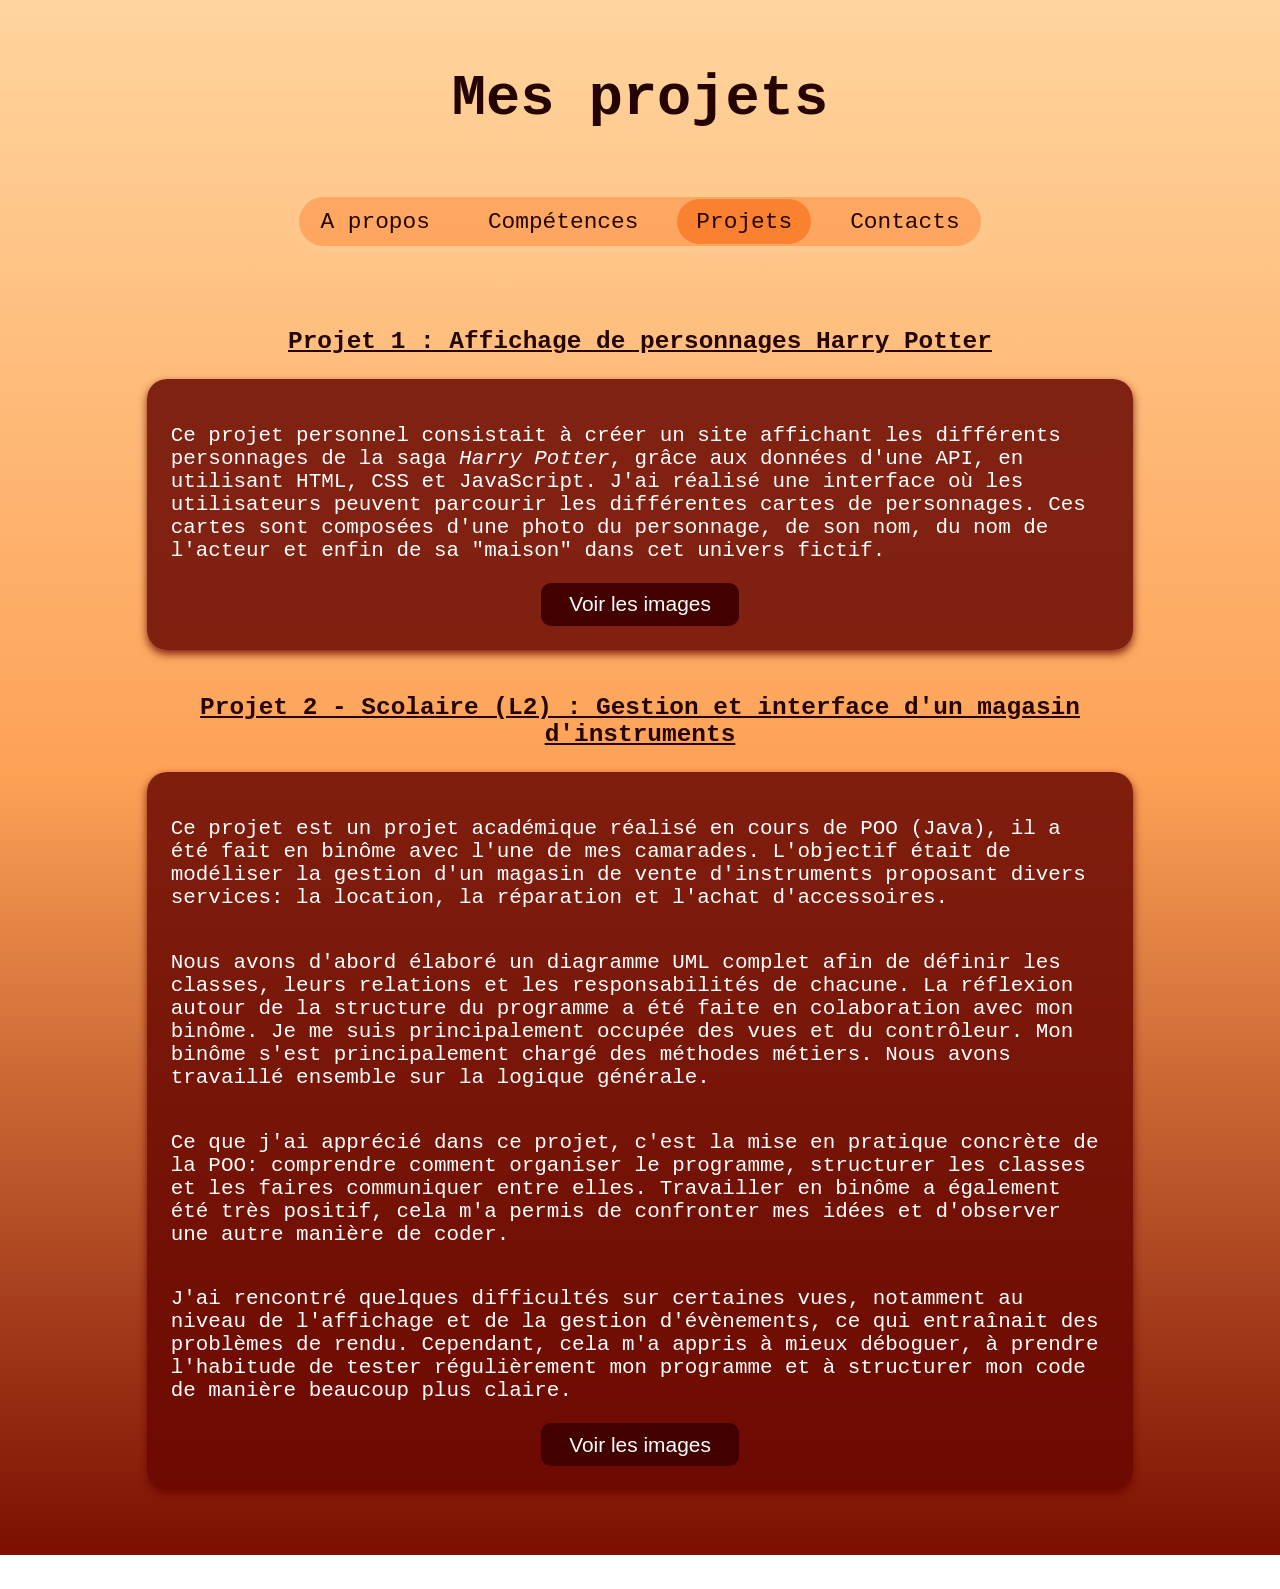
==== projets.html @ 8086b325 "Initial commit - portfolio" ====
<!DOCTYPE html>
    <html lang="fr">
    <head>
        <meta charset="UTF-8">
        <meta name="viewport" content="width=device-width, initial-scale=1.0">
        <link rel="stylesheet" href="style.css">
        <script src="main.js" defer></script>
        <title> Mes Projets</title>
    </head>


    <body class="page-projets">

        <div class = "animations-projets">
            <span class="leaf"></span>
            <span class="leaf"></span>
            <span class="leaf"></span>
            <span class="leaf"></span>
            <span class="leaf"></span>
        </div>

        <header> 

            <h1 class="titre"> Mes projets </h1>

             <nav class="navbar">

                <ul>
                    <li> <a href="index.html"> A propos </a> </li>
                    <li> <a href="competences.html"> Compétences </a> </li>
                    <li class="active"> <a href="projets.html"> Projets </a> </li>
                    <li> <a href="mecontacter.html"> Contacts </a> </li>
                </ul>

            </nav>
        </header>

        <main>

            <div class="container">

                <section class="projets">

                    <h3 style="text-decoration: underline;"> Projet 1 : Affichage de personnages Harry Potter </h3>

                    <div class="images_projet1" id="imagesProjet1" style="display:none;">
                        <img src="screen-projets/projetHp_pc.PNG" alt="Vue projet (PC)">
                        <img src="screen-projets/projetHp_mobile.PNG" alt="Vue projet (mobile)">
                    

                        <button id="voirDescriptionBtn1" style="display: none;">Voir la description</button>
                    
                    </div>

                    <div class="cartes_projet" id="carteProjet1"> 
                        

                        <p> 
                            Ce projet personnel consistait à créer un site affichant les différents personnages de la saga <i>Harry Potter</i>, 
                            grâce aux données d'une API, en utilisant HTML, CSS et JavaScript. 
                            J'ai réalisé une interface où les utilisateurs peuvent parcourir les différentes cartes de personnages. 
                            Ces cartes sont composées d'une photo du personnage, de son nom, du nom de l'acteur et enfin de sa "maison" dans cet univers fictif. 
                        </p>

                        <button id="voirImagesBtn1">Voir les images</button>

                    </div>  


                </section>


                <section class="projets">
                    <h3 style="text-decoration: underline;"> Projet 2 - Scolaire (L2) : Gestion et interface d'un magasin d'instruments </h3>

                    <div class="images_projet2" id="imagesProjet2" style="display:none;">
                        <img src="screen-projets/projetPOO_vue-principale.PNG" alt="Vue principale du projet (magasin)">
                        <img src="screen-projets/projetPOO_vueInstrument.PNG" alt="Vue instruments">
                        <img src="screen-projets/projetPOO_exemple.PNG" alt="Vue ajout d'instrument">
                        <img src="screen-projets/POOdiagramme_uml.jpeg" alt="Diagramme UML du projet">
                    
                        <button id="voirDescriptionBtn2" style="display: none;">Voir la description</button>
                    </div>


                    <div class="cartes_projet"  id="carteProjet2"> 

                            <p>
                            Ce projet est un projet académique réalisé en cours de POO (Java), il a été fait en binôme
                            avec l'une de mes camarades. L'objectif était de modéliser la gestion d'un magasin de vente
                            d'instruments proposant divers services: la location, la réparation et l'achat d'accessoires. 
                            </p>

                            <p>
                            Nous avons d'abord élaboré un diagramme UML complet afin de définir les classes, leurs relations et les responsabilités de chacune.
                            La réflexion autour de la structure du programme a été faite en colaboration avec mon binôme.
                            Je me suis principalement occupée des vues et du contrôleur. 
                            Mon binôme s'est principalement chargé des méthodes métiers. Nous avons travaillé ensemble sur la logique générale.
                            </p>

                            <p>
                            Ce que j'ai apprécié dans ce projet, c'est la mise en pratique concrète de la POO: comprendre comment organiser le programme,
                            structurer les classes et les faires communiquer entre elles.
                            Travailler en binôme a également été très positif, cela m'a permis de confronter mes idées et d'observer une autre manière de coder.
                            </p>

                            <p>
                            J'ai rencontré quelques difficultés sur certaines vues, notamment au niveau de l'affichage et de la gestion d'évènements,
                            ce qui entraînait des problèmes de rendu.
                            Cependant, cela m'a appris à mieux déboguer, à prendre l'habitude de tester régulièrement mon programme et à structurer mon code de manière beaucoup plus claire.
                            </p>
                            

                        <button id="voirImagesBtn2">Voir les images</button>



                    </div>  


                </section>

               

                

            </div>
        </main>    
        
    </body>


    </html>
---- style.css ----
*{
    box-sizing: border-box;
}

html {
    font-size: 19px;
    font-family: monospace, sans-serif;
}


/* STYLE GENERAL & PAGE ACCUEIL*/

header {
    text-align: center;
}



.page-accueil {
    background: linear-gradient(to top, #ffbac3, #fff1f3);
    font-family: Calibri, sans-serif;
    min-height: 100vh;
    margin: 0;
    padding: 0 ;
    color: #2e0015;
    font-family: monospace;

}

.container {
    max-width: 1100px;
    margin: 0 auto;
    padding: 3rem;
}


.titre {
    font-size: 3rem;
    padding: 1.5rem;
    text-align: center;
    color: #2e0015;
}


h3 {
    text-align: center;
}

.info p {
    color: #2e0015;
    font-family: calibri, sans-serif;
    font-size: 1.2rem;
}

#soustitre {
    text-align: center;
    color: #001d00;
    font-size: 2rem;
}


.navbar a {
    text-decoration: none;
    color: inherit;
    display: block;
    padding: 0.5rem 1rem;
}

.navbar li {
    display: inline;
}

.navbar {
    background-color: #ffd4e4;
    margin: 0 auto; 
    border: 2px solid rgba(247, 206, 233, 0.603);
    box-shadow: 0 6px 20px rgba(255, 255, 255, 0.1);
    width: fit-content;
    border-radius: 999px;
    font-weight: 500;
    font-size: 1.2rem;
}

.navbar ul {
    gap: 20px;
    margin: 0;
    padding: 0;
    display: flex;
    flex-wrap: wrap;
    flex-direction: row;
    list-style: none;
    justify-content: center;
    align-items: center;


}





/*AJOUT DETAILS POUR LA PAGE D'ACCUEIL */

.page-accueil .titre {
    font-size: 5rem;
}

.info h2 {
    color: #2e0015;
    font-size: 2.5rem;
    font-weight: bold;
}

.page-accueil .navbar li.active {
    background-color: #ff9dbb;
    border-radius: 999px;
}

.apropos {
    display: grid;
    grid-template-columns: repeat(auto-fit, minmax(200px, 1fr));
    text-align: justify;
}



.page-accueil h3::before,
.page-accueil h3::after {
    content: "";
    display: inline-block;
    width: 50px;
    height: 1px;
    background: #063a06;
    margin: 1rem 0;
    vertical-align: middle;
}

.apropos p {
    color: #063a06;
    grid-column: 1;
    border: 2px solid #000;
    border-radius: 5px;
    border-style: none;
    background-color: #ffb7cd;
    box-shadow: 0 4px 8px #5e001c42;
    padding: 0.5rem 1rem;
    font-size: 1.2rem;
}



/*STYLE POUR LA PAGE DES COMPETENCES*/

.page-competences {
    background: linear-gradient(to bottom, #e2faba, #fcf9a9);
    min-height: 100vh;
}

.page-competences .titre {
    color: #0b1100;
}

.page-competences .navbar {
    background-color: #cfff83c4;
    border: 2px solid #cfff83c4;
    color:#0b1100;
}

.page-competences .navbar li.active {
    background-color: #a2e23bc4;
    border-radius: 999px;
}

.page-competences .container {
    display: grid;
    grid-template-columns: repeat(3, 1fr);
    gap: 20px;
    padding: 2rem;
}

@media (min-width: 1800px) {
  .page-competences .container {
    max-width: 1400px;
    grid-template-columns: repeat(auto-fit, minmax(600px, 1fr));
  }
}

@media (max-width: 900px) {
  .page-competences .container {
    grid-template-columns: repeat(2, 1fr);
  }
}

@media (max-width: 600px) {
  .page-competences .container {
    grid-template-columns: 1fr;
  }
}


.page-competences .colonne {
    background-color: #e8fffbc7;
    border-radius: 20px;
    border-style: none;
    box-shadow: 0 4px 8px rgba(63, 59, 0, 0.2);
    padding: 1rem;
    
}

.page-competences .colonne h2 {
    text-align: center;
    color: #001c1d;
    padding-bottom: 0.5rem;
    border-bottom: 3px solid #002324;

}

.skills {
    font-family: Helvetica, sans-serif;
    display: grid;
    grid-template-columns: repeat(2, 1fr);
    
}

.logo {
    display: flex;
    flex-direction: column;
    align-items: center;
    gap: 15px;
}


.skills img {
    width: 32px;
    height: auto;
}

#credits {
    grid-column: 1 / -1;
    font-size: 0.9rem;
    color: #234246;
}


/*STYLE POUR LA PAGE DES PROJETS*/

.page-projets {
    background: linear-gradient(to bottom, #ffd59e, #fda156, #7c0f01);
    min-height: 100vh;
    color: #250400;
    font-size: 1.1rem;
}

.page-projets .titre {
    color: #250400;
}

.page-projets .navbar {
    background-color: #fd86377e;
    border: 2px solid #8b0e0e00;
}

.page-projets .navbar li.active {
    background-color: #f87721c4;
    border-radius: 999px;
}



.page-projets .container {
    display: grid;
    grid-template-columns: 1fr;
    gap: 20px;
    margin: 0 auto;
    justify-items: center;
}




@media (max-width: 900px) {
  .page-projets .container {
    grid-template-columns: 1fr;
  }

}

@media (max-width: 600px) {
  .page-projets .container {
    grid-template-columns: 1fr;
  }
  .img_haute,
  .img_basse {
    display: none;
  }
}


.cartes_projet {
    color:rgb(255, 255, 255);
    display: flex;
    flex-direction: column;
    border:#dd4d0a00;
    background-color: #690700d7;
    border-radius: 20px;
    padding: 1.25rem;
    box-shadow: 0 4px 8px #690700d7;
    align-items: center;
}


.images_projet1, .images_projet2 {
    display: grid;
    grid-template-columns: repeat(auto-fit, minmax(150px, 1fr));
    gap: 10px;
    
    
}


.images_projet1 img,
.images_projet2 img {
    width: 100%;
    max-width: 450px;
    height: auto;
    border-radius: 12px;
    border: 1px solid #ffd6e8;
    background: #fff;
}

button {
    background-color: #420000;
    color: #ffffff;
    border: none;
    border-radius: 10px;
    padding: 0.5rem 1.5rem;
    cursor: pointer;
    font-size: 1.1rem;
}



/*STYLE POUR LA PAGE DE CONTACTS*/

.page-contacts {
    background: linear-gradient(to bottom, #f5fbfd, #1e20227a);
    min-height: 100vh;
    font-size: 1.1rem;
    color:rgb(0, 16, 27);
    
}

.page-contacts .titre {
    color: #1e2022;
}

.page-contacts .navbar {
    color: #141516;
    background-color: #eef9ffbb;
    border: 2px solid #eef9ff21;
    box-shadow: 0 5px 10px rgba(166, 170, 175, 0.219);
}

.page-contacts .navbar li.active {
    background-color: #7076799f;
    border-radius: 999px;
}

.colonne a {
    color: #3d566e;
    font-weight: bold;
}








/*DECO ANIMATIONS PAGE ACCUEIL*/

.leaf {
    width: 25px;
    height: 13px;
    border-radius: 50%;
    position: absolute;
    top: -10vh;
    animation: fall 6s linear infinite;
}

.animations-accueil .leaf {
    background-color: #faa1ad9c;
    
}

.leaf:nth-child(1) { 
    left: 30%;
    transform: rotate(40deg);
    animation-delay: 0s; }
.leaf:nth-child(2) { 
    left: 10%;
    transform: rotate(-10deg);
    background-color: #ff80919c;
    animation-delay: 1s; }
.leaf:nth-child(3) { 
    left: 50%;
    transform: rotate(-60deg);
    animation-delay: 2s; }
.leaf:nth-child(4) { 
    left: 80%;
    transform: rotate(25deg);
    background-color: #fc546a75;
    animation-delay: 3s; }
.leaf:nth-child(5) { 
    left: 40%;
    transform: rotate(30deg);
    animation-delay: 4s; }


@keyframes fall {
    to {
        transform: translateY(110vh) ;
    }
}

/*DECO ANIMATIONS PAGE PROJETS*/

.animations-projets .leaf {
    background-color: #ff88007e;
}

.animations-projets .leaf:nth-child(1) {
    background-color: #ff98537e;
}
.animations-projets .leaf:nth-child(3) {
    background-color: #ff33007e;
}
.animations-projets .leaf:nth-child(5) {
    background-color: #ff00007e;
}

/*DECO ANIMATIONS PAGE COMPETENCES*/

.bubble {
    width: 30px;
    height: 30px;
    background: radial-gradient(circle at 30% 30%, #d9fff4be, #9cfcf757 70%);
    border-radius: 50%;
    position: absolute;
    bottom: -10vh;
    animation: rise 8s linear infinite;
}

.bubble:nth-child(1) { 
    left: 30%;
    animation-delay: 0s; }
.bubble:nth-child(2) { 
    left: 10%;
    animation-delay: 1s; }
.bubble:nth-child(3) { 
    left: 50%;
    animation-delay: 2s; }
.bubble:nth-child(4) { 
    left: 80%;
    animation-delay: 3s; }
.bubble:nth-child(5) { 
    left: 40%;
    animation-delay: 4s; }

@keyframes rise {
    to {
        transform: translateY(-110vh) ;
    }
}

/*DECO ANIMATIONS PAGE CONTACTS*/

.snowflake {
    width: 10px;
    height: 10px;
    background: radial-gradient(circle at 30% 30%, #fdffffa6, #cff1f728 50%);
    border-radius: 50%;
    position: absolute;
    top: -10vh;
    animation: fallSnow 10s linear infinite;
}

    
.snowflake:nth-child(1) { 
    left: 30%;
    animation-delay: 0s; }
.snowflake:nth-child(2) { 
    left: 10%;
    animation-delay: 1s; }
.snowflake:nth-child(3) { 
    left: 50%;
    animation-delay: 2s; }
.snowflake:nth-child(4) { 
    left: 80%;
    animation-delay: 3s; }
.snowflake:nth-child(5) { 
    left: 40%;
    animation-delay: 4s; }
.snowflake:nth-child(6) { 
    left: 60%;
    animation-delay: 5s; }
.snowflake:nth-child(7) { 
    left: 20%;
    animation-delay: 6s; }

@keyframes fallSnow {
    to {
        transform: translateY(110vh) ;
    }
}
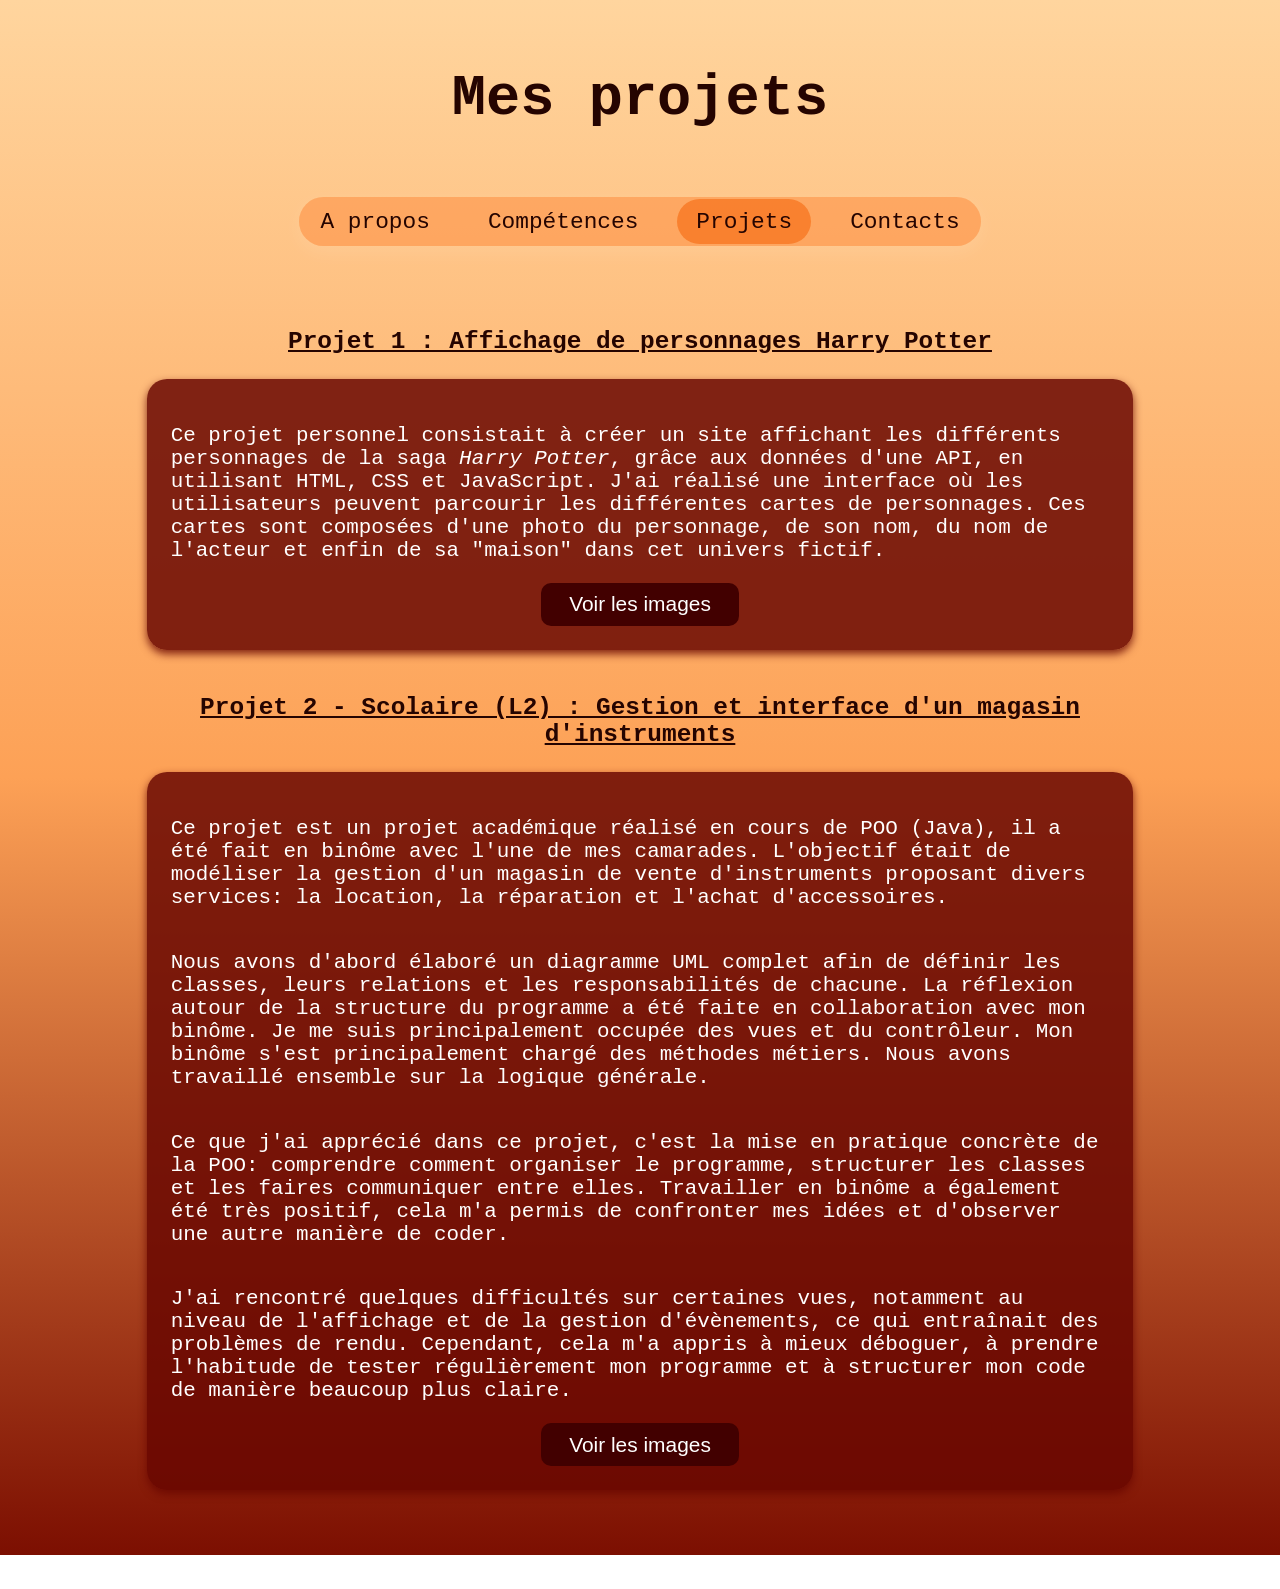
==== commit 05a01858: "corrections fautes de syntaxe" ====
--- a/projets.html
+++ b/projets.html
@@ -93,7 +93,7 @@
 
                             <p>
                             Nous avons d'abord élaboré un diagramme UML complet afin de définir les classes, leurs relations et les responsabilités de chacune.
-                            La réflexion autour de la structure du programme a été faite en colaboration avec mon binôme.
+                            La réflexion autour de la structure du programme a été faite en collaboration avec mon binôme.
                             Je me suis principalement occupée des vues et du contrôleur. 
                             Mon binôme s'est principalement chargé des méthodes métiers. Nous avons travaillé ensemble sur la logique générale.
                             </p>
